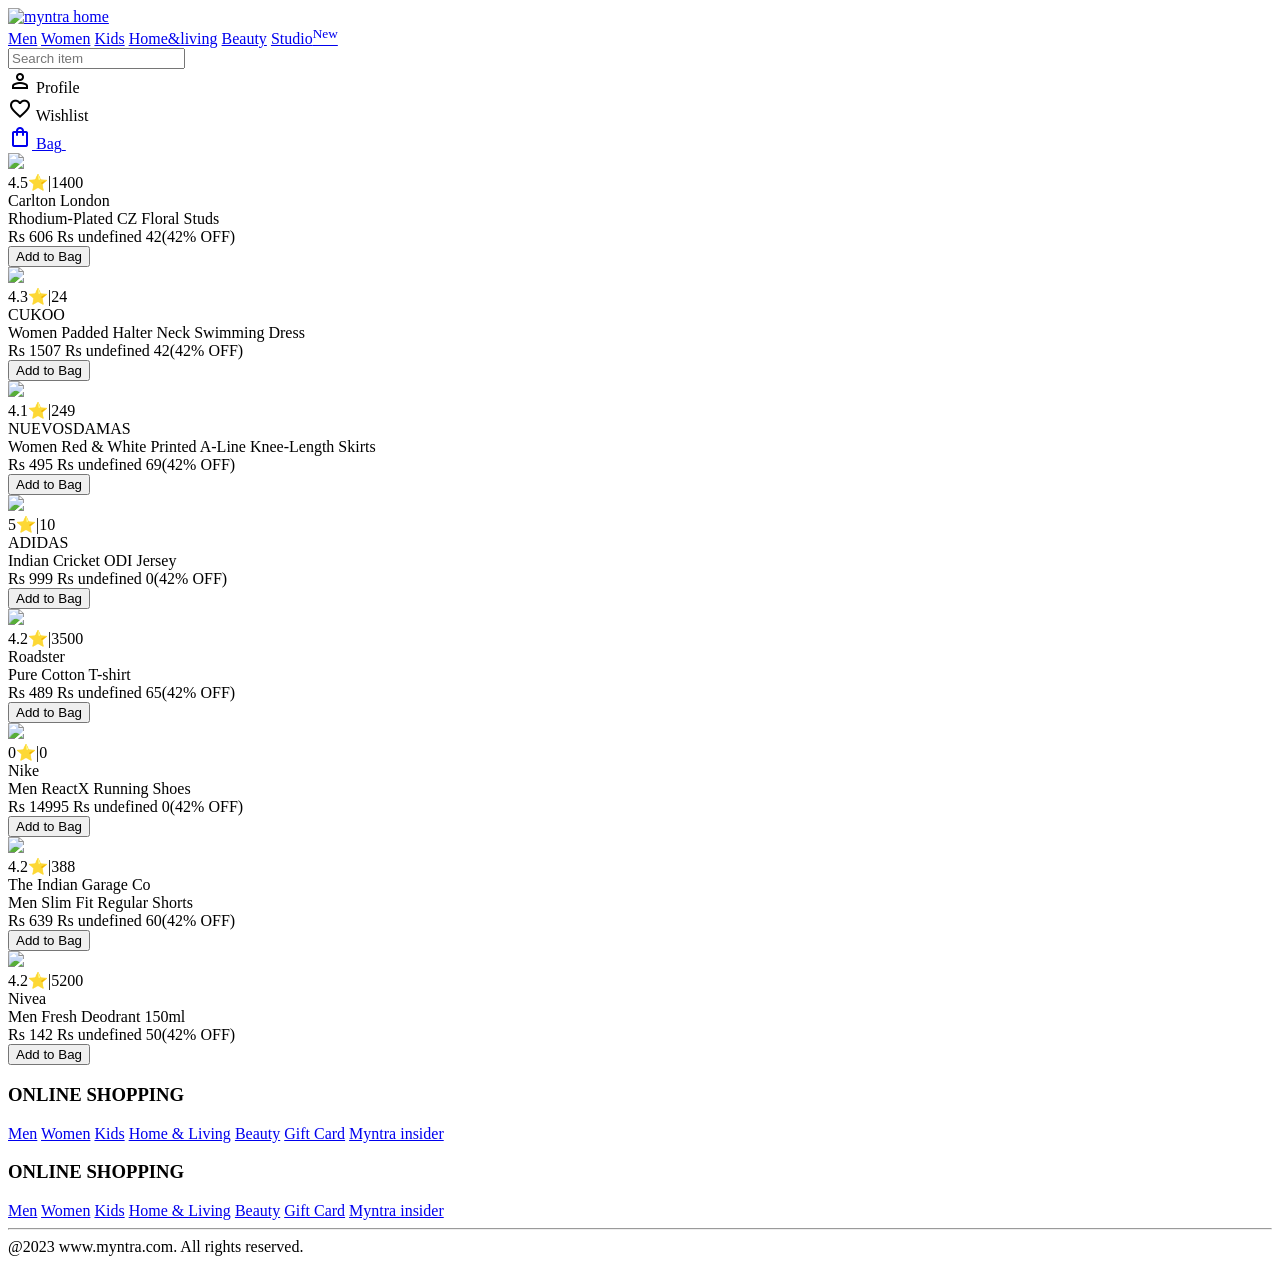
==== index.html @ d25f81fd "save" ====
<!DOCTYPE html>
<html lang="en">
<head>
    <meta charset="UTF-8">
    <meta name="viewport" content="width=device-width, initial-scale=1.0">
    <title>Myntra clone</title>

    <link rel="Stylesheet" href="../Myntraclone/css/Style.css">
    <link href="https://fonts.googleapis.com/css2?family=Material+Symbols+Outlined" rel="stylesheet" />
    
<body>
    <header>
        <div class="logo_container">
            <a href="#"><img class="myntra_home"  src="/javascript/javascript/Project/Myntraclone/images/myntra_logo.webp" alt="myntra home"></a>
        </div>
        <nav class="nav_bar">
            <a href="#" class="border">Men</a>
            <a href="#" class="border">Women</a>
            <a href="#" class="border">Kids</a>
            <a href="#" class="border">Home&living</a>
            <a href="#" class="border">Beauty</a>
            <a href="#" class="border">Studio<sup>New</sup></a>
        </nav>

      
        <div class="search_bar">
            <i class="fa-solid fa-magnifying-glass search-icon"></i>
            <input class="place" placeholder="Search item">

        </div>
        <div class="action_bar">
            <div class="action_container">
            <span class="material-symbols-outlined action_icon">person</span>
            <span class="action_name">Profile</span>
            </div>

            <div class="action_container">
            <span class="material-symbols-outlined action_icon">favorite</span>
            <span class="action_name">Wishlist</span>
            </div>

            <a class="action_container" href="../Myntraclone/pages/bag.html">
            <span class="material-symbols-outlined action_icon">shopping_bag</span>
            <span class="action_name">Bag</span>
            <span class="bag-item-count">0</span>
            </a>
        </div>
    </header>
    <main>

        <div class="items-container">
            
        </div>
        
    </main>

    <footer>
        <div class="footer_container">
            <div class="footer_column">
                <h3>ONLINE SHOPPING</h3>
                <a href="#">Men</a>
                <a href="#">Women</a>
                <a href="#">Kids</a>
                <a href="#">Home & Living</a>
                <a href="#">Beauty</a>
                <a href="#">Gift Card</a>
                <a href="#">Myntra insider</a>

            </div>
            <div class="footer_column">
                <h3>ONLINE SHOPPING</h3>
                <a href="#">Men</a>
                <a href="#">Women</a>
                <a href="#">Kids</a>
                <a href="#">Home & Living</a>
                <a href="#">Beauty</a>
                <a href="#">Gift Card</a>
                <a href="#">Myntra insider</a>
            </div>
        </div>
        <hr>
        <div class="copyright">
            @2023 www.myntra.com. All rights reserved.

        </div>
    </footer>
    <script src="items.js"></script>
    <script src="script.js"></script>
    <script src="bag.js"></script>
</body>
</html>
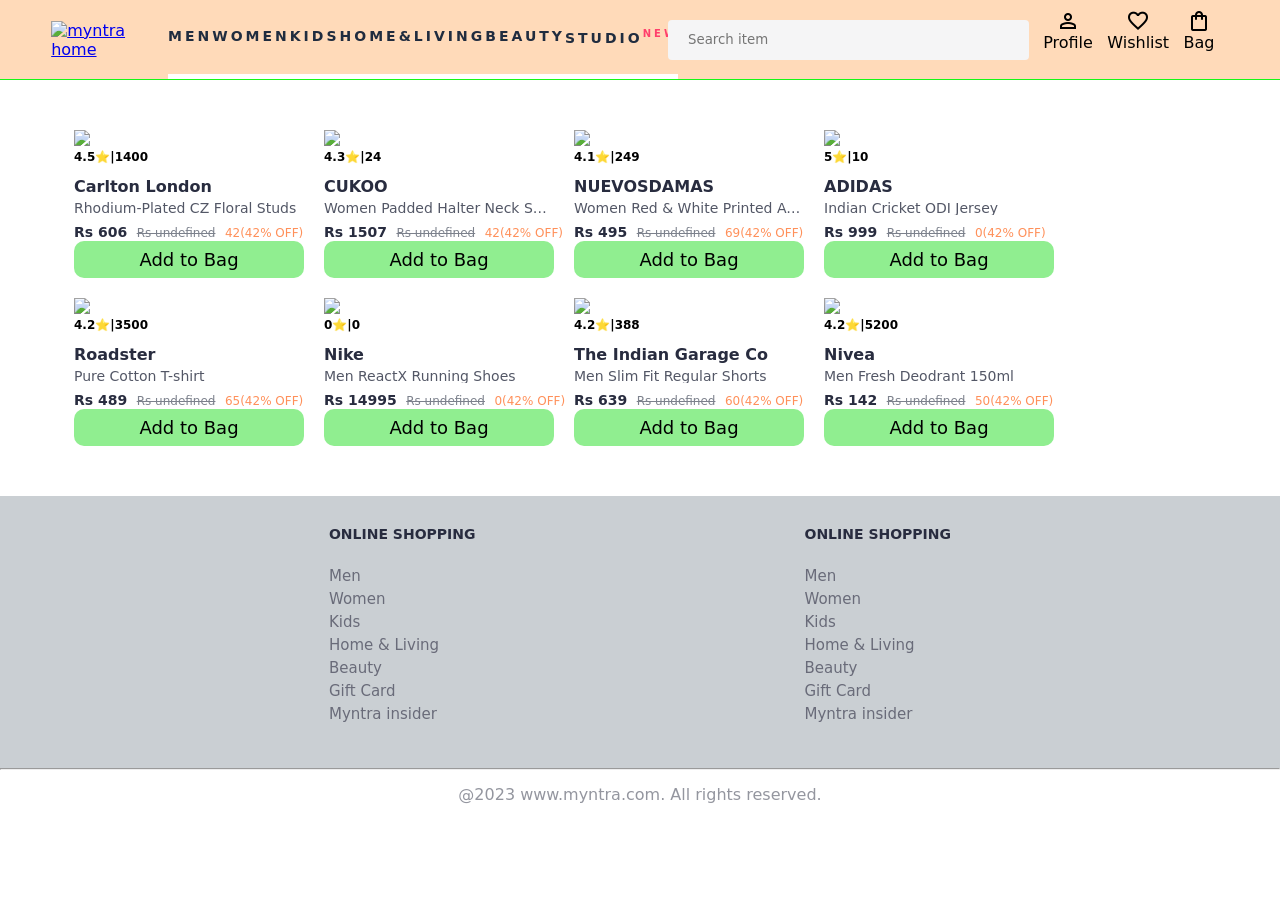
==== commit 0c63c5ee: "save" ====
--- a/index.html
+++ b/index.html
@@ -5,7 +5,7 @@
     <meta name="viewport" content="width=device-width, initial-scale=1.0">
     <title>Myntra clone</title>
 
-    <link rel="Stylesheet" href="../Myntraclone/css/Style.css">
+    <link rel="Stylesheet" href="css/Style.css">
     <link href="https://fonts.googleapis.com/css2?family=Material+Symbols+Outlined" rel="stylesheet" />
     
 <body>
--- a/css/Style.css
+++ b/css/Style.css
@@ -0,0 +1,250 @@
+*{
+    margin: 0;
+    padding: 0;
+    font-family: Assistant,system-ui, -apple-system, BlinkMacSystemFont, Segoe UI, Roboto, Helvetica,Arial, sans-serif;
+    box-sizing: border-box;
+
+}
+
+header{
+    display: flex;
+    background-color: peachpuff;
+    height: 80px;
+    justify-content: space-between;
+    align-items: center;
+    border-bottom: 1px solid #16f616;
+    
+}
+
+.myntra_home{
+    height: 45px;
+}
+
+.logo_container
+{
+    margin-left: 4%;
+}
+
+.action_bar{
+    margin-right: 4%;
+}
+
+.nav_bar{
+    display: flex;
+    min-width: 500px;
+    justify-content: space-evenly;
+}
+
+.nav_bar a{
+    font-size: 14px;
+    letter-spacing: 3px;
+    color: #202c3f;
+    font-weight: 700;
+    text-transform: uppercase;
+    text-decoration: none;
+    padding: 28px 0;
+    border-bottom: 5px solid #ffffff;
+}
+
+.nav_bar a:hover{
+    border-bottom: 4px solid #f54e77;
+}
+
+.nav_bar a sup{
+    color: #ff3f6c;
+    font-size:10px;
+}
+
+.search_bar{
+    display: flex;
+    height: 40px;
+    width: 30%;
+    min-width: 200px;
+    align-items: center;
+
+}
+
+.place{
+    color: #696e79;
+    background-color: #f5f5f6;
+    flex-grow: 1;
+    height: 40px;
+    border: 0;
+    border-radius: 0 4px 4px 0;
+
+}
+
+.search-icon{
+    box-sizing: content-box;
+    height: 20px;
+    padding: 10px;
+    background-color: #f5f5f6;
+    color: #282c3f;
+    font-weight: 300;
+    border-radius: 4px 0 0 4px;
+}
+
+.action_bar{
+    display: flex;
+    min-width: 200px;
+    justify-content: space-evenly;
+}
+
+.action_container{
+    display: flex;
+    flex-direction: column;
+    align-items: center;
+}
+/* main section*/
+.items-container{
+    width: 80%;
+    margin: 40px 5%;
+    display: flex;
+    flex-wrap: wrap;
+    
+    
+}
+
+.item-container{
+    width: 230px;
+    margin: 10px;
+    
+    
+    
+
+ 
+}
+
+.item-image{
+    width: 100%;
+}
+
+
+.rating{
+    font-size: 12px;
+    font-weight: 700;
+    
+    
+}
+.company-name{
+    margin-top: 15px;
+    font-size: 16px;
+    font-weight: 700;
+    line-height: 1;
+    color: #282c3f;
+    margin-bottom: 6px;
+    overflow: hidden;
+    text-overflow: ellipsis;
+    white-space: nowrap;
+}
+.item-name{
+    color: #535766;
+    font-size: 14px;
+    line-height: 1;
+    margin-bottom: 0;
+    margin-top: 0;
+    overflow: hidden;
+    text-overflow: ellipsis;
+    white-space: nowrap;
+    font-weight: 400;
+    display: block;
+}
+
+.price{
+    margin-top: 10px;
+    font-size: 14px;
+    line-height: 15px;
+    color: #282c3f;
+    white-space: nowrap;
+}
+
+.current-price{
+    font-size: 14px;
+    font-weight: 700;
+    color: #282c3f;
+}
+
+.original-price{
+    text-decoration: line-through;
+    color: #7c818c;
+    font-weight: 400;
+    margin-left: 5px;
+    font-size: 12px;
+}
+
+.discount{
+    color: #ff905a;
+    font-weight: 400;
+    font-size: 12px;
+    margin-left: 5px;
+
+}
+
+.btn-add-bag{
+    font-size: 18px;
+    
+    width: 100%;
+    background-color: lightgreen;
+    border: none;
+    padding: 8px 15px;
+    border-radius: 10px;
+    cursor: pointer;
+}
+
+.footer_container{
+    padding: 30px 0px 40px 0px;
+    background:#cacfd3;
+    display: flex;
+    justify-content: space-evenly;
+}
+
+.footer_column{
+    display: flex;
+    flex-direction: column;
+}
+
+.footer_column a{
+    color: #696b79;
+    font-size: 15px;
+    text-decoration: none;
+    padding-bottom: 5px;
+}
+
+.footer_column h3{
+    color: #282c3f;
+    font-size: 14px;
+    margin-bottom: 25px;
+}
+
+.copyright{
+    color: #94969f;
+    text-align: center;
+    padding: 15px;
+}
+
+/* bag styling */
+
+.bag-item-count{
+    background-color: #f16565;
+    white-space: nowrap;
+    text-align: center;
+    line-height: 18px;
+    padding: 0 6px;
+    height: 18px;
+    position: relative;
+    border-radius: 50%;
+    font-size: 12px;
+    color: #fff;
+    left: 13px;
+    top: -44px;
+    font-weight: 700;
+    cursor: pointer;
+}
+
+.action_container{
+    text-decoration: none;
+}
+
+a.action_container:link{
+    color: black;
+}
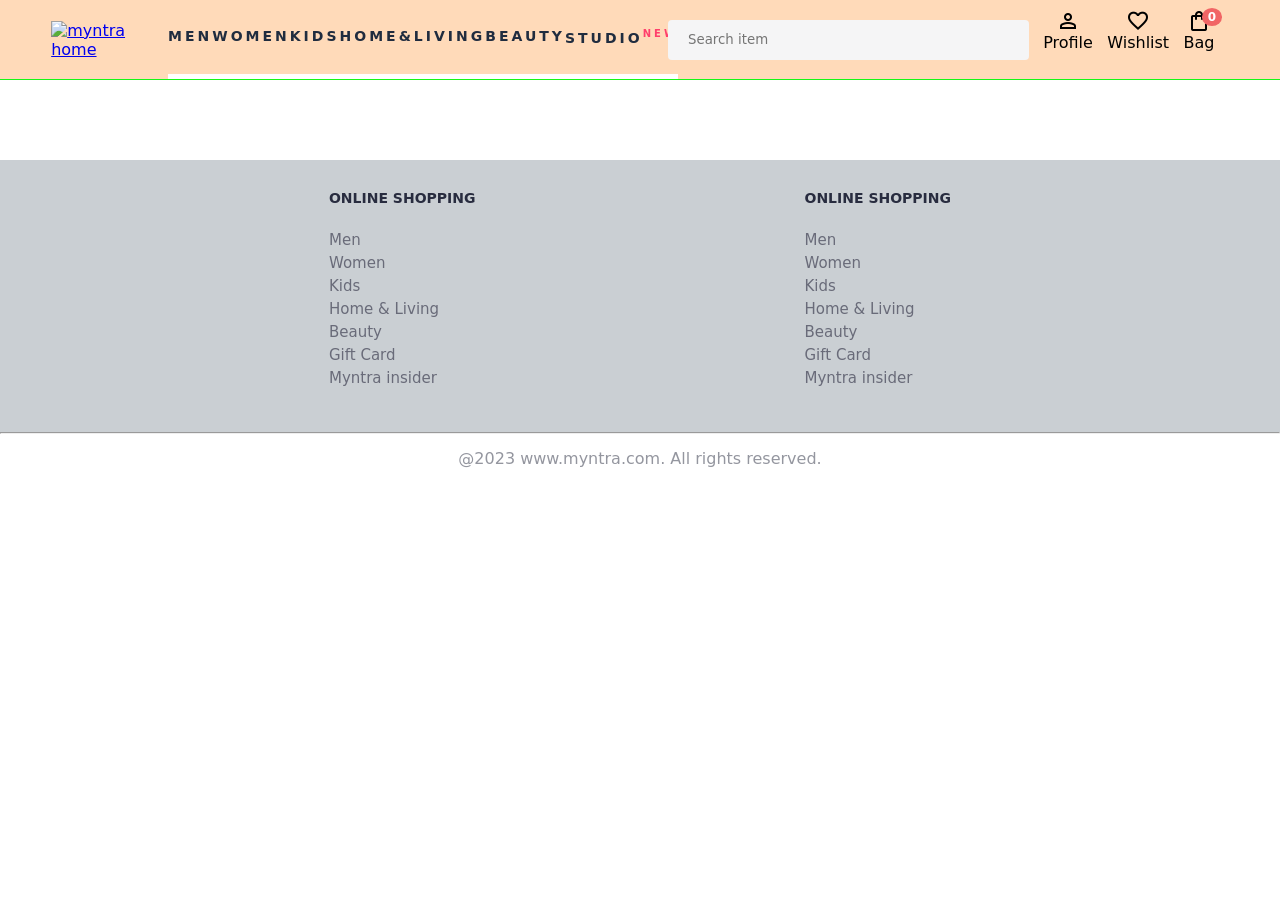
==== commit 2dd4f2f0: "save" ====
--- a/index.html
+++ b/index.html
@@ -5,7 +5,7 @@
     <meta name="viewport" content="width=device-width, initial-scale=1.0">
     <title>Myntra clone</title>
 
-    <link rel="Stylesheet" href="css/Style.css">
+    <link rel="Stylesheet" href="Style.css">
     <link href="https://fonts.googleapis.com/css2?family=Material+Symbols+Outlined" rel="stylesheet" />
     
 <body>
@@ -39,7 +39,7 @@
             <span class="action_name">Wishlist</span>
             </div>
 
-            <a class="action_container" href="../Myntraclone/pages/bag.html">
+            <a class="action_container" href="bag.html">
             <span class="material-symbols-outlined action_icon">shopping_bag</span>
             <span class="action_name">Bag</span>
             <span class="bag-item-count">0</span>
--- a/Style.css
+++ b/Style.css
@@ -0,0 +1,250 @@
+*{
+    margin: 0;
+    padding: 0;
+    font-family: Assistant,system-ui, -apple-system, BlinkMacSystemFont, Segoe UI, Roboto, Helvetica,Arial, sans-serif;
+    box-sizing: border-box;
+
+}
+
+header{
+    display: flex;
+    background-color: peachpuff;
+    height: 80px;
+    justify-content: space-between;
+    align-items: center;
+    border-bottom: 1px solid #16f616;
+    
+}
+
+.myntra_home{
+    height: 45px;
+}
+
+.logo_container
+{
+    margin-left: 4%;
+}
+
+.action_bar{
+    margin-right: 4%;
+}
+
+.nav_bar{
+    display: flex;
+    min-width: 500px;
+    justify-content: space-evenly;
+}
+
+.nav_bar a{
+    font-size: 14px;
+    letter-spacing: 3px;
+    color: #202c3f;
+    font-weight: 700;
+    text-transform: uppercase;
+    text-decoration: none;
+    padding: 28px 0;
+    border-bottom: 5px solid #ffffff;
+}
+
+.nav_bar a:hover{
+    border-bottom: 4px solid #f54e77;
+}
+
+.nav_bar a sup{
+    color: #ff3f6c;
+    font-size:10px;
+}
+
+.search_bar{
+    display: flex;
+    height: 40px;
+    width: 30%;
+    min-width: 200px;
+    align-items: center;
+
+}
+
+.place{
+    color: #696e79;
+    background-color: #f5f5f6;
+    flex-grow: 1;
+    height: 40px;
+    border: 0;
+    border-radius: 0 4px 4px 0;
+
+}
+
+.search-icon{
+    box-sizing: content-box;
+    height: 20px;
+    padding: 10px;
+    background-color: #f5f5f6;
+    color: #282c3f;
+    font-weight: 300;
+    border-radius: 4px 0 0 4px;
+}
+
+.action_bar{
+    display: flex;
+    min-width: 200px;
+    justify-content: space-evenly;
+}
+
+.action_container{
+    display: flex;
+    flex-direction: column;
+    align-items: center;
+}
+/* main section*/
+.items-container{
+    width: 80%;
+    margin: 40px 5%;
+    display: flex;
+    flex-wrap: wrap;
+    
+    
+}
+
+.item-container{
+    width: 230px;
+    margin: 10px;
+    
+    
+    
+
+ 
+}
+
+.item-image{
+    width: 100%;
+}
+
+
+.rating{
+    font-size: 12px;
+    font-weight: 700;
+    
+    
+}
+.company-name{
+    margin-top: 15px;
+    font-size: 16px;
+    font-weight: 700;
+    line-height: 1;
+    color: #282c3f;
+    margin-bottom: 6px;
+    overflow: hidden;
+    text-overflow: ellipsis;
+    white-space: nowrap;
+}
+.item-name{
+    color: #535766;
+    font-size: 14px;
+    line-height: 1;
+    margin-bottom: 0;
+    margin-top: 0;
+    overflow: hidden;
+    text-overflow: ellipsis;
+    white-space: nowrap;
+    font-weight: 400;
+    display: block;
+}
+
+.price{
+    margin-top: 10px;
+    font-size: 14px;
+    line-height: 15px;
+    color: #282c3f;
+    white-space: nowrap;
+}
+
+.current-price{
+    font-size: 14px;
+    font-weight: 700;
+    color: #282c3f;
+}
+
+.original-price{
+    text-decoration: line-through;
+    color: #7c818c;
+    font-weight: 400;
+    margin-left: 5px;
+    font-size: 12px;
+}
+
+.discount{
+    color: #ff905a;
+    font-weight: 400;
+    font-size: 12px;
+    margin-left: 5px;
+
+}
+
+.btn-add-bag{
+    font-size: 18px;
+    
+    width: 100%;
+    background-color: lightgreen;
+    border: none;
+    padding: 8px 15px;
+    border-radius: 10px;
+    cursor: pointer;
+}
+
+.footer_container{
+    padding: 30px 0px 40px 0px;
+    background:#cacfd3;
+    display: flex;
+    justify-content: space-evenly;
+}
+
+.footer_column{
+    display: flex;
+    flex-direction: column;
+}
+
+.footer_column a{
+    color: #696b79;
+    font-size: 15px;
+    text-decoration: none;
+    padding-bottom: 5px;
+}
+
+.footer_column h3{
+    color: #282c3f;
+    font-size: 14px;
+    margin-bottom: 25px;
+}
+
+.copyright{
+    color: #94969f;
+    text-align: center;
+    padding: 15px;
+}
+
+/* bag styling */
+
+.bag-item-count{
+    background-color: #f16565;
+    white-space: nowrap;
+    text-align: center;
+    line-height: 18px;
+    padding: 0 6px;
+    height: 18px;
+    position: relative;
+    border-radius: 50%;
+    font-size: 12px;
+    color: #fff;
+    left: 13px;
+    top: -44px;
+    font-weight: 700;
+    cursor: pointer;
+}
+
+.action_container{
+    text-decoration: none;
+}
+
+a.action_container:link{
+    color: black;
+}
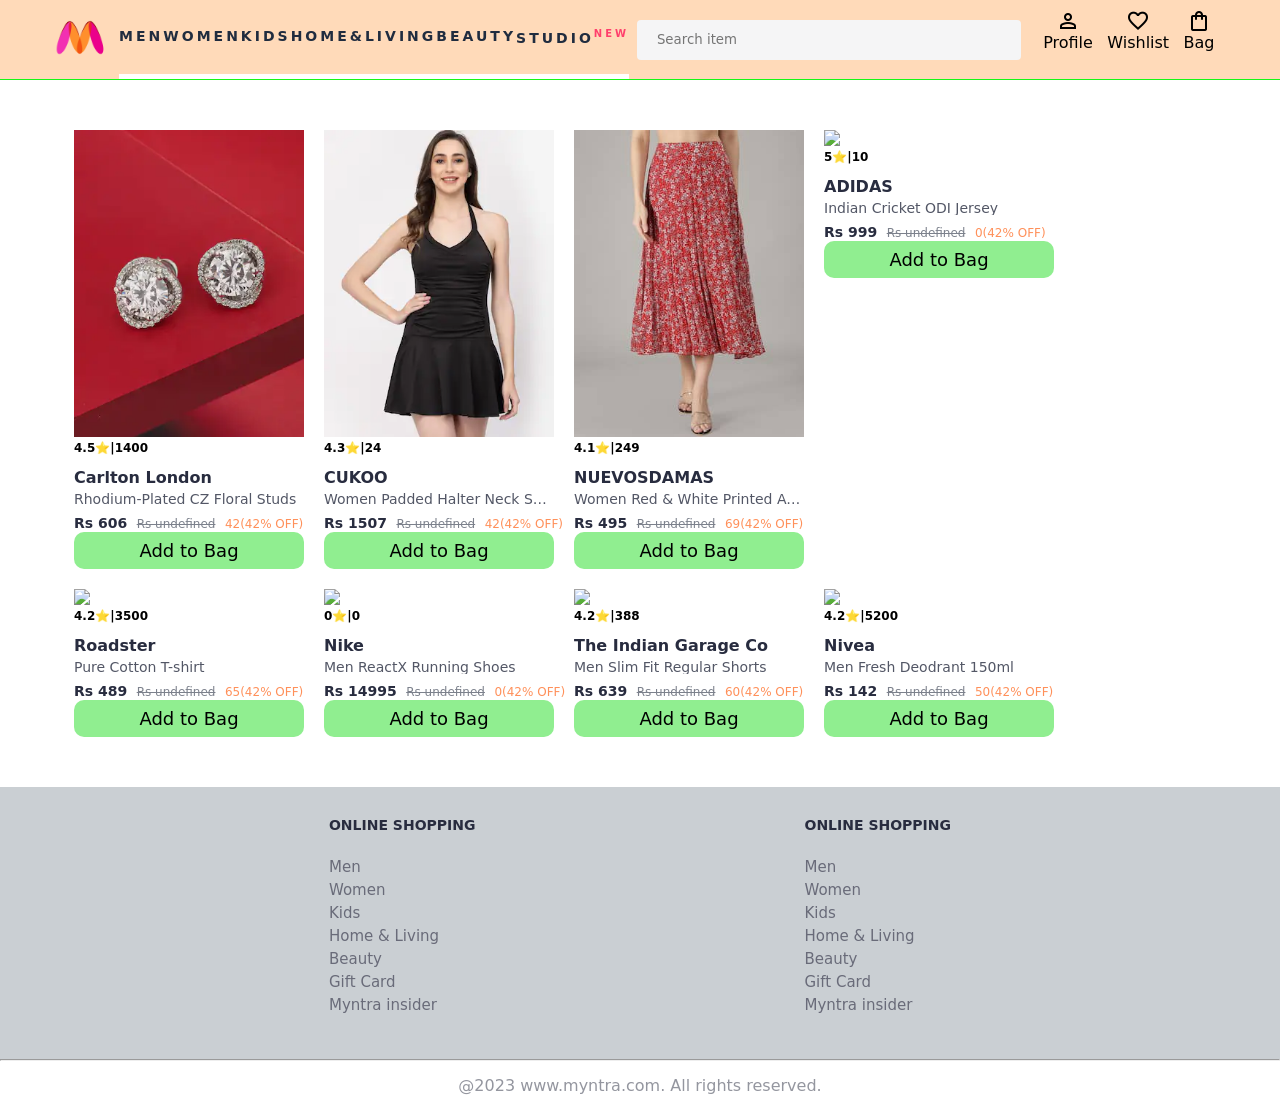
==== commit b988dd6d: "save" ====
--- a/index.html
+++ b/index.html
@@ -11,7 +11,7 @@
 <body>
     <header>
         <div class="logo_container">
-            <a href="#"><img class="myntra_home"  src="/javascript/javascript/Project/Myntraclone/images/myntra_logo.webp" alt="myntra home"></a>
+            <a href="#"><img class="myntra_home"  src="/images/myntra_logo.webp" alt="myntra home"></a>
         </div>
         <nav class="nav_bar">
             <a href="#" class="border">Men</a>
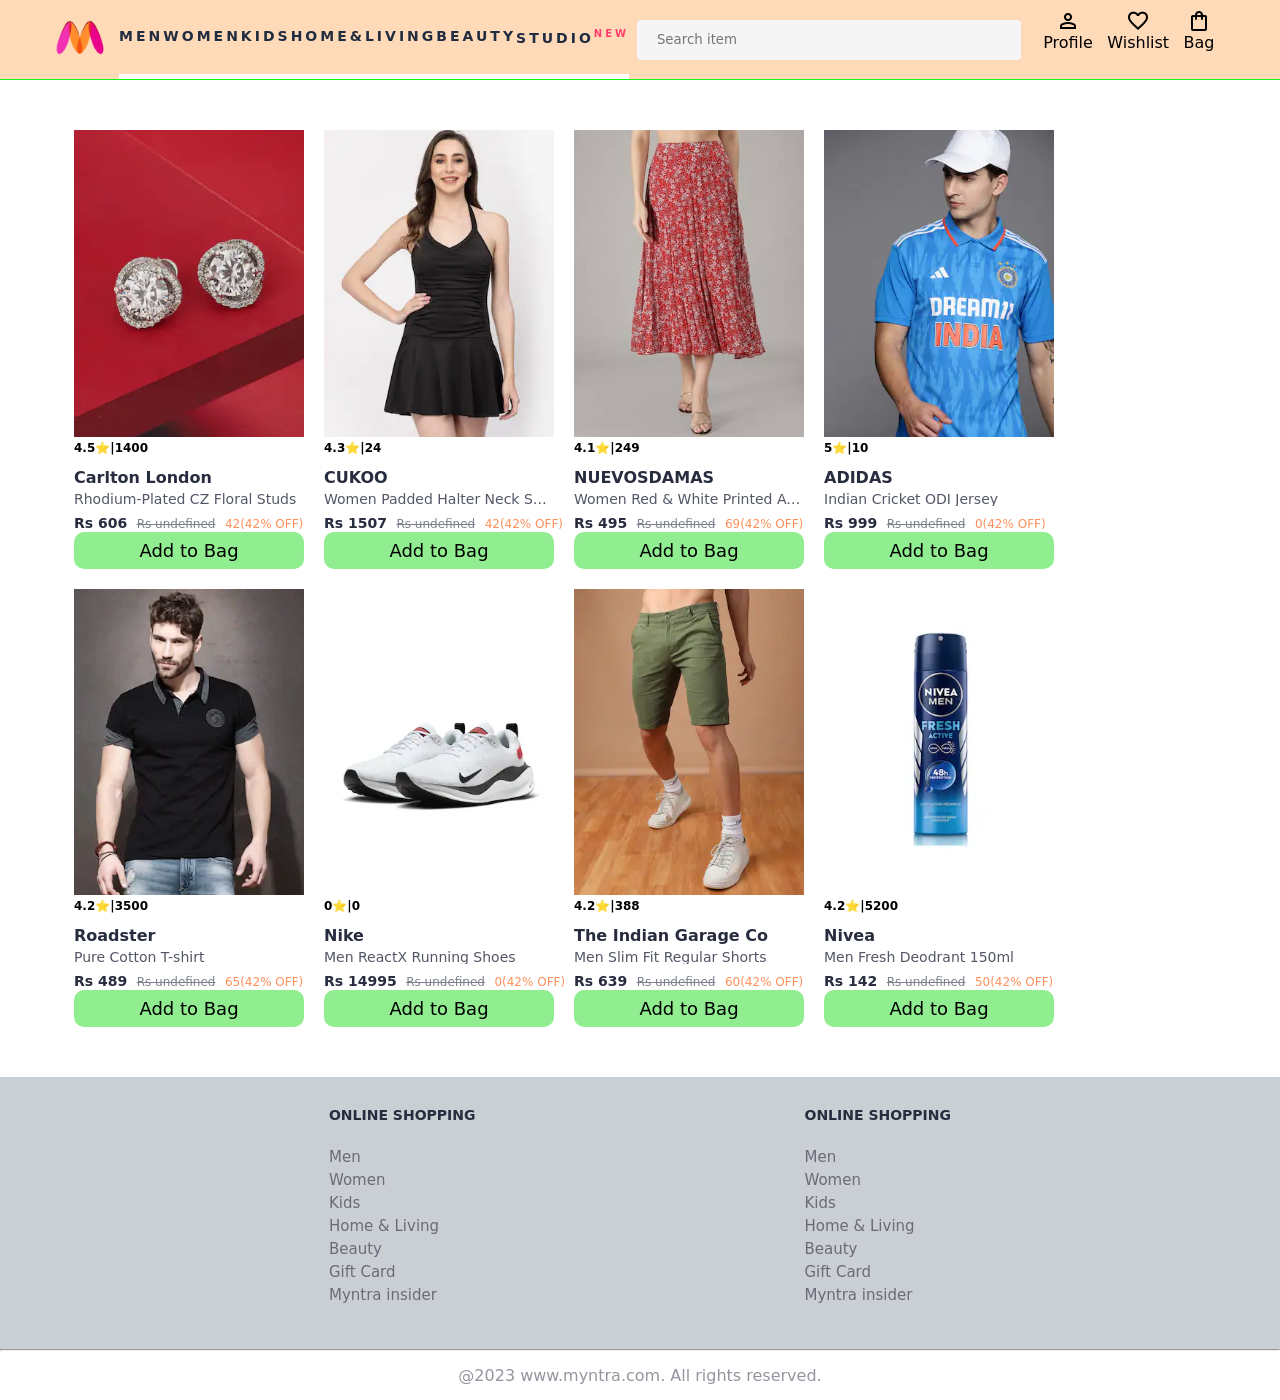
==== commit 6286e732: "save" ====
--- a/index.html
+++ b/index.html
@@ -11,7 +11,7 @@
 <body>
     <header>
         <div class="logo_container">
-            <a href="#"><img class="myntra_home"  src="/images/myntra_logo.webp" alt="myntra home"></a>
+            <a href="#"><img class="myntra_home"  src="images/myntra_logo.webp" alt="myntra home"></a>
         </div>
         <nav class="nav_bar">
             <a href="#" class="border">Men</a>
